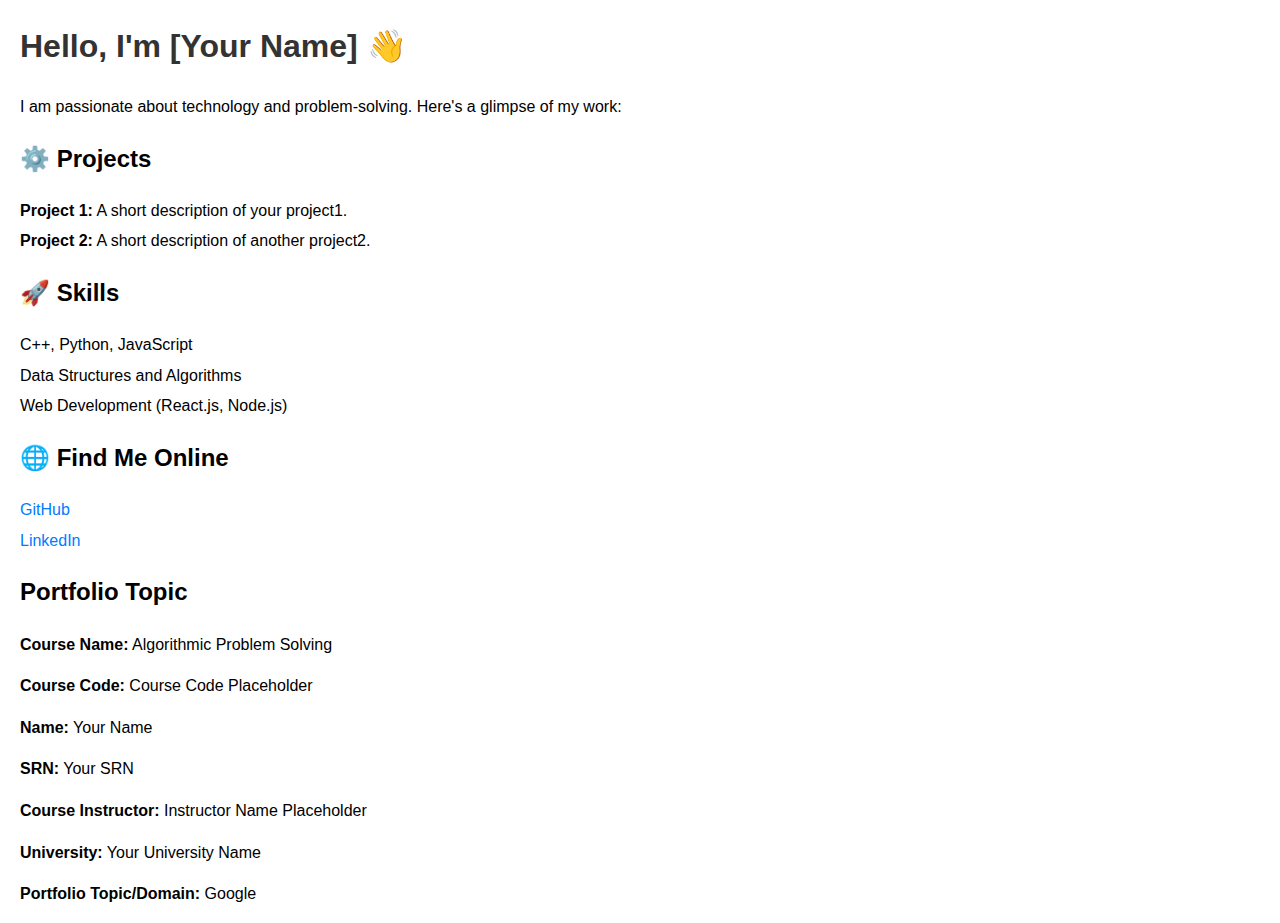
==== index.html @ 80672868 "Create index.html" ====
<!DOCTYPE html>
<html lang="en">
<head>
    <meta charset="UTF-8">
    <meta name="viewport" content="width=device-width, initial-scale=1.0">
    <title>Portfolio</title>
    <style>
        body {
            font-family: Arial, sans-serif;
            line-height: 1.6;
            margin: 0;
            padding: 0 20px;
        }
        h1 {
            color: #333;
        }
        a {
            color: #007bff;
            text-decoration: none;
        }
        a:hover {
            text-decoration: underline;
        }
        ul {
            list-style: none;
            padding: 0;
        }
        li {
            margin-bottom: 5px;
        }
    </style>
</head>
<body>
    <h1>Hello, I'm [Your Name] 👋</h1>
    <p>I am passionate about technology and problem-solving. Here's a glimpse of my work:</p>

    <h2>⚙️ Projects</h2>
    <ul>
        <li><strong>Project 1:</strong> A short description of your project1.</li>
        <li><strong>Project 2:</strong> A short description of another project2.</li>
    </ul>

    <h2>🚀 Skills</h2>
    <ul>
        <li>C++, Python, JavaScript</li>
        <li>Data Structures and Algorithms</li>
        <li>Web Development (React.js, Node.js)</li>
    </ul>

    <h2>🌐 Find Me Online</h2>
    <ul>
        <li><a href="https://github.com" target="_blank">GitHub</a></li>
        <li><a href="https://linkedin.com" target="_blank">LinkedIn</a></li>
    </ul>

    <h2>Portfolio Topic</h2>
    <p><strong>Course Name:</strong> Algorithmic Problem Solving</p>
    <p><strong>Course Code:</strong> Course Code Placeholder</p>
    <p><strong>Name:</strong> Your Name</p>
    <p><strong>SRN:</strong> Your SRN</p>
    <p><strong>Course Instructor:</strong> Instructor Name Placeholder</p>
    <p><strong>University:</strong> Your University Name</p>
    <p><strong>Portfolio Topic/Domain:</strong> Google</p>
</body>
</html>
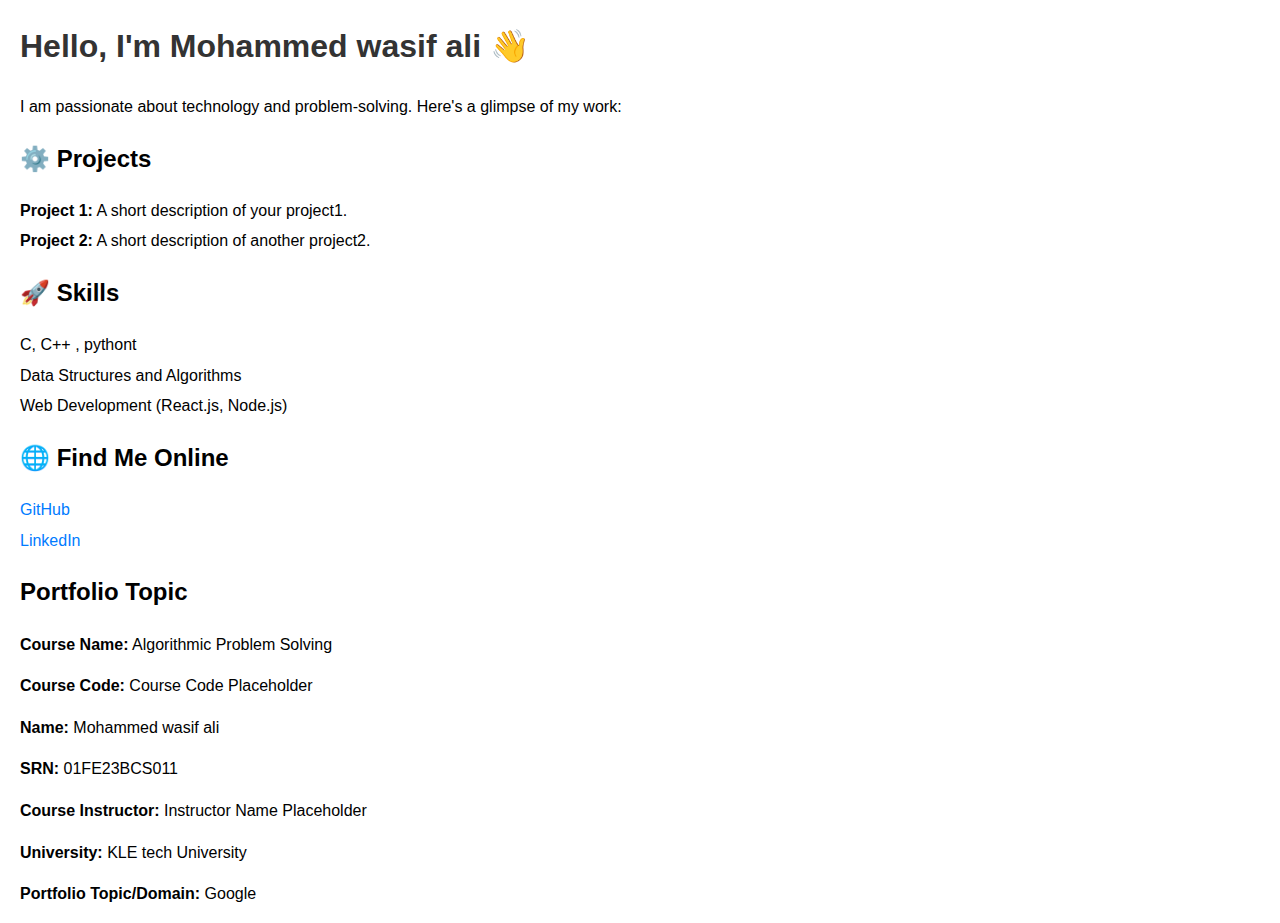
==== commit 575393dc: "Update index.html" ====
--- a/index.html
+++ b/index.html
@@ -31,7 +31,7 @@
     </style>
 </head>
 <body>
-    <h1>Hello, I'm [Your Name] 👋</h1>
+    <h1>Hello, I'm Mohammed wasif ali 👋</h1>
     <p>I am passionate about technology and problem-solving. Here's a glimpse of my work:</p>
 
     <h2>⚙️ Projects</h2>
@@ -42,7 +42,7 @@
 
     <h2>🚀 Skills</h2>
     <ul>
-        <li>C++, Python, JavaScript</li>
+        <li>C, C++ , pythont</li>
         <li>Data Structures and Algorithms</li>
         <li>Web Development (React.js, Node.js)</li>
     </ul>
@@ -56,10 +56,10 @@
     <h2>Portfolio Topic</h2>
     <p><strong>Course Name:</strong> Algorithmic Problem Solving</p>
     <p><strong>Course Code:</strong> Course Code Placeholder</p>
-    <p><strong>Name:</strong> Your Name</p>
-    <p><strong>SRN:</strong> Your SRN</p>
+    <p><strong>Name:</strong> Mohammed wasif ali </p>
+    <p><strong>SRN:</strong> 01FE23BCS011 </p>
     <p><strong>Course Instructor:</strong> Instructor Name Placeholder</p>
-    <p><strong>University:</strong> Your University Name</p>
+    <p><strong>University:</strong> KLE tech University </p>
     <p><strong>Portfolio Topic/Domain:</strong> Google</p>
 </body>
 </html>
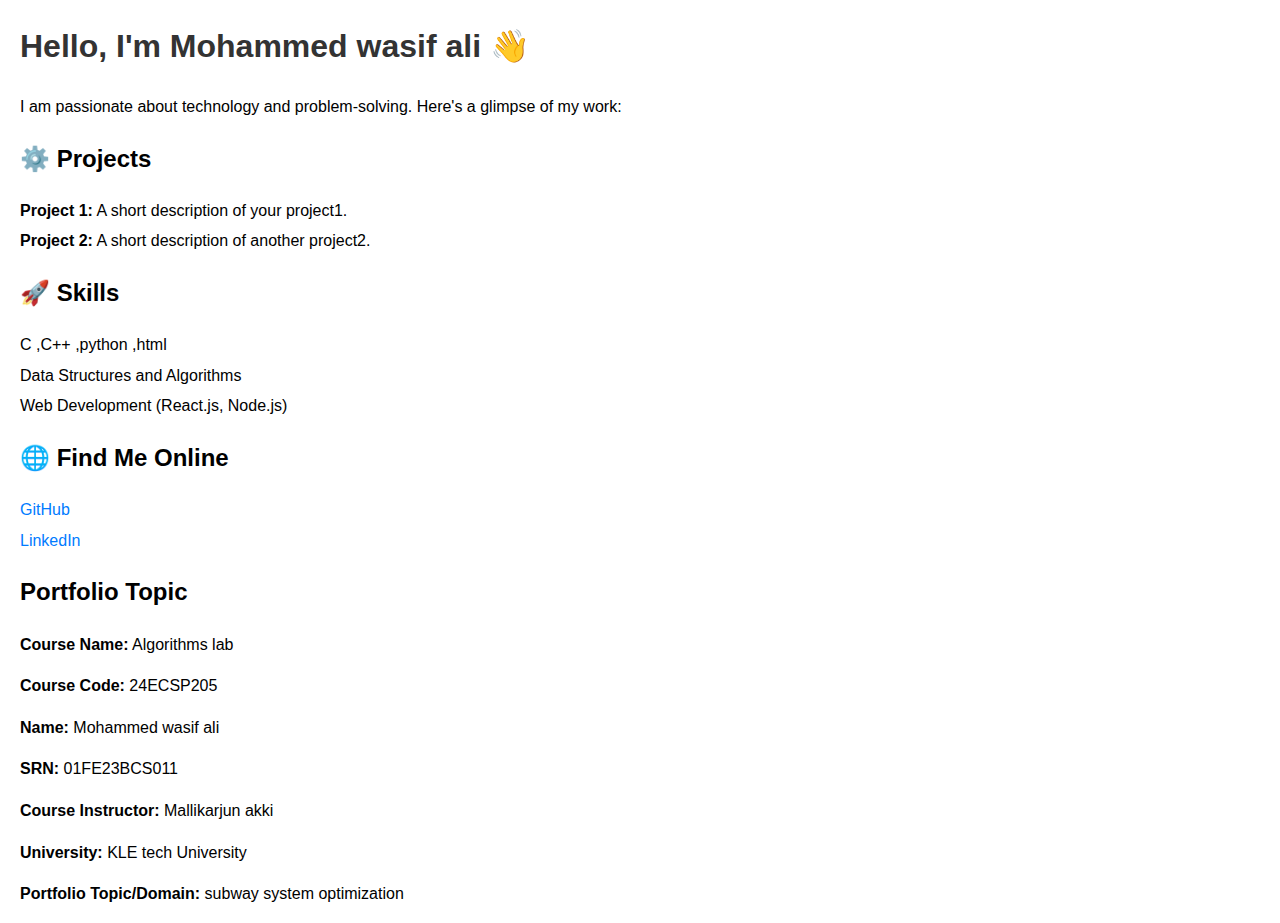
==== commit 75bfefdb: "Update last part 1" ====
--- a/index.html
+++ b/index.html
@@ -42,24 +42,24 @@
 
     <h2>🚀 Skills</h2>
     <ul>
-        <li>C, C++ , pythont</li>
+        <li>C ,C++ ,python ,html</li>
         <li>Data Structures and Algorithms</li>
         <li>Web Development (React.js, Node.js)</li>
     </ul>
 
     <h2>🌐 Find Me Online</h2>
     <ul>
-        <li><a href="https://github.com" target="_blank">GitHub</a></li>
-        <li><a href="https://linkedin.com" target="_blank">LinkedIn</a></li>
+        <li><a href="https://github.com/mohammedwasifali011/topic.github.io/edit/main/index.html">GitHub</a></li>
+        <li><a href="https://www.linkedin.com/in/mohammed-wasif-ali-27484b2a2/" target="_blank">LinkedIn</a></li>
     </ul>
 
     <h2>Portfolio Topic</h2>
-    <p><strong>Course Name:</strong> Algorithmic Problem Solving</p>
-    <p><strong>Course Code:</strong> Course Code Placeholder</p>
+    <p><strong>Course Name:</strong> Algorithms lab</p>
+    <p><strong>Course Code:</strong> 24ECSP205 </p>
     <p><strong>Name:</strong> Mohammed wasif ali </p>
     <p><strong>SRN:</strong> 01FE23BCS011 </p>
-    <p><strong>Course Instructor:</strong> Instructor Name Placeholder</p>
+    <p><strong>Course Instructor:</strong> Mallikarjun akki</p>
     <p><strong>University:</strong> KLE tech University </p>
-    <p><strong>Portfolio Topic/Domain:</strong> Google</p>
+    <p><strong>Portfolio Topic/Domain:</strong> subway system optimization</p>
 </body>
 </html>
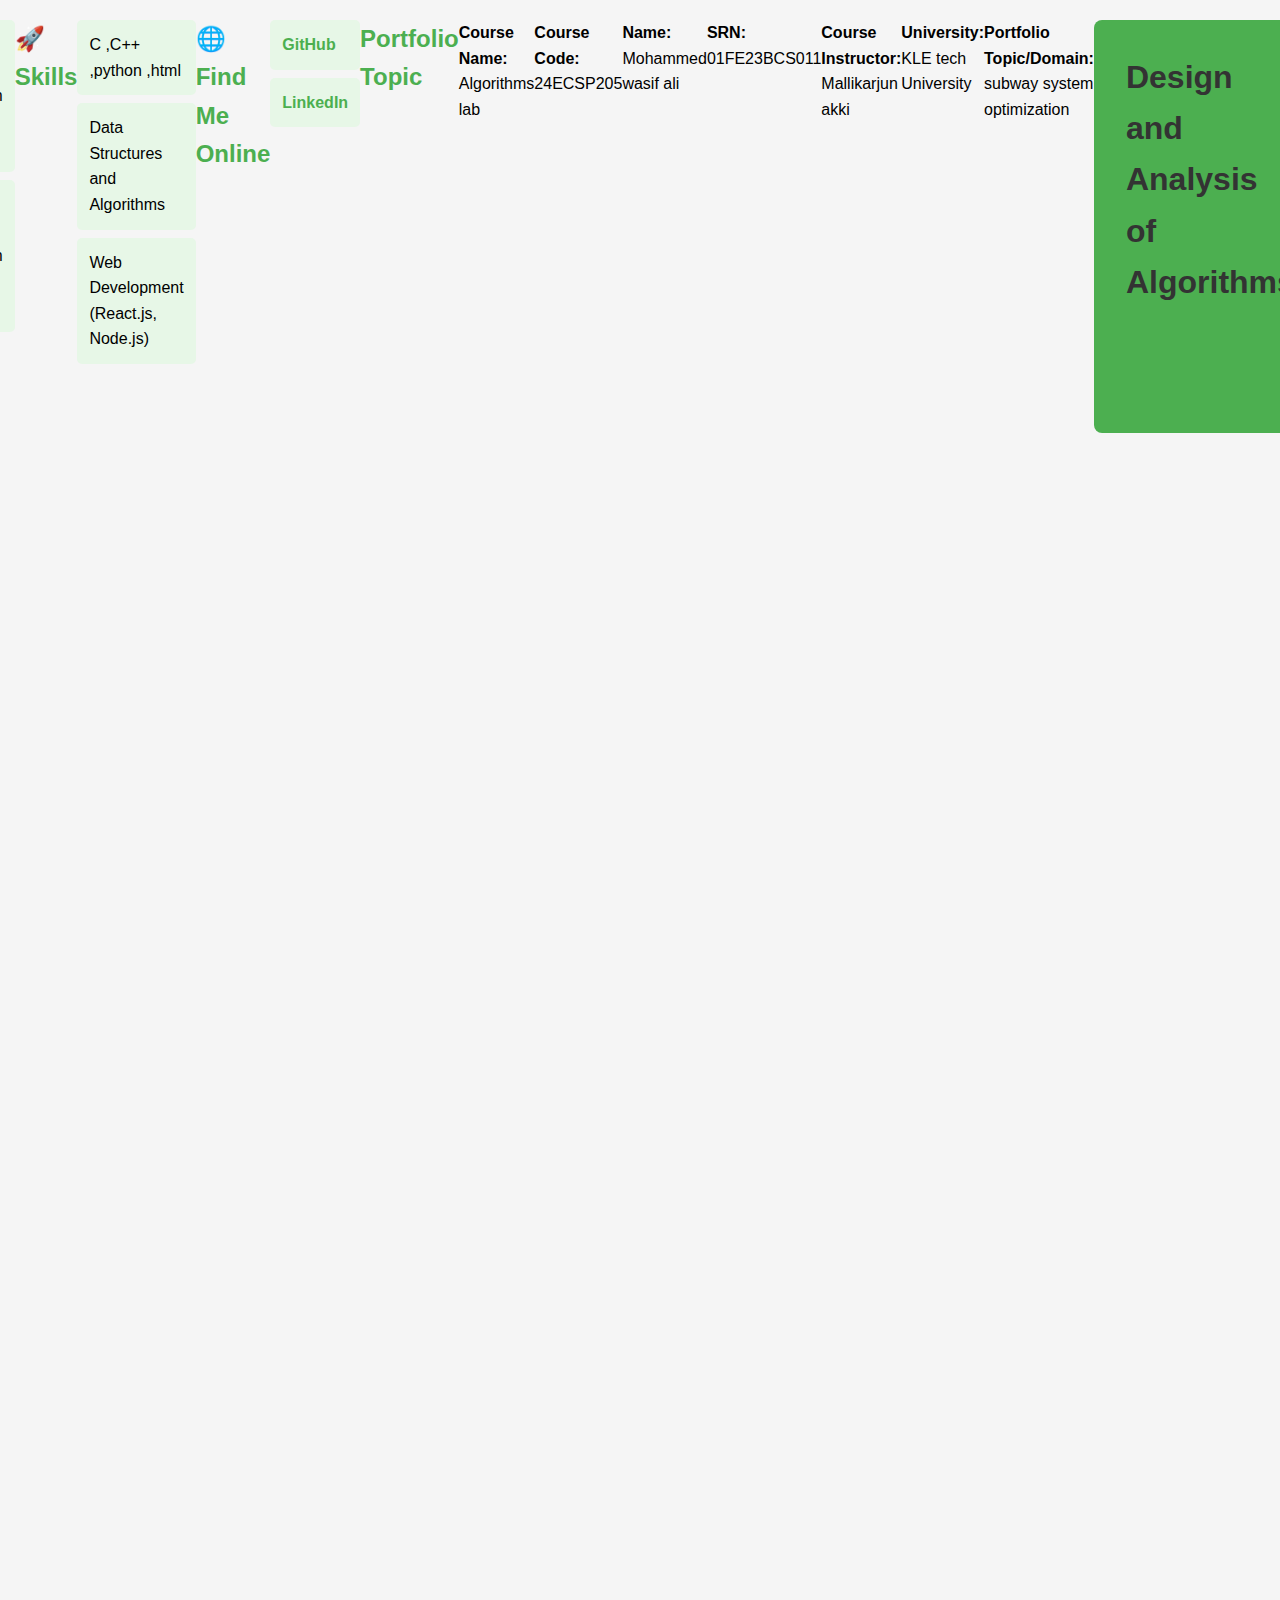
==== commit 9da3d8d3: "Update index.html     major change" ====
--- a/index.html
+++ b/index.html
@@ -61,5 +61,79 @@
     <p><strong>Course Instructor:</strong> Mallikarjun akki</p>
     <p><strong>University:</strong> KLE tech University </p>
     <p><strong>Portfolio Topic/Domain:</strong> subway system optimization</p>
+<!DOCTYPE html>
+<html lang="en">
+<head>
+    <meta charset="UTF-8">
+    <meta name="viewport" content="width=device-width, initial-scale=1.0">
+    <title>Design and Analysis of Algorithms Portfolio</title>
+    <link rel="stylesheet" href="style.css">
+</head>
+<body>
+    <header>
+        <h1>Design and Analysis of Algorithms</h1>
+        <h2>Learning Portfolio</h2>
+    </header>
+    <nav>
+        <ul>
+            <li><a href="index.html">Home Page</a></li>
+            <li><a href="course_project.html">Course Project</a></li>
+            <li><a href="learning_reflections.html">Learning Reflections</a></li>
+        </ul>
+    </nav>
+    <main>
+        <section id="introduction">
+            <h2>Home Page – Introduction</h2>
+            <p>Reflect on the following questions:</p>
+            <ul>
+                <li>What is the course about?</li>
+                <li>What kind of data structures and algorithms have you studied?</li>
+                <li>How do you connect the course with real-time applications?</li>
+            </ul>
+        </section>
+        <section id="course_project">
+            <h2>Course Project Introduction</h2>
+            <p>Reflect on the following:</p>
+            <ul>
+                <li>Details of the problem space and how it was arrived at</li>
+                <li>Summary of findings from the white paper</li>
+                <li>Reflection on city design and identified business cases</li>
+                <li>Problem definition and team details</li>
+                <li>Business cases that each member is working on</li>
+            </ul>
+        </section>
+        <section id="learning_reflections">
+            <h2>Course Learning Reflections</h2>
+            <p>Each team member should reflect on:</p>
+            <ul>
+                <li>What kinds of problems do we see in nature? (iteration, recursion, backtracking)</li>
+                <li>What is space and time efficiency? Why are they important?</li>
+                <li>Takeaways from different design principles from chapter 2</li>
+                <li>The hierarchical data and tree data structures (tree, bst, avl, etc.)</li>
+                <li>Need for array query algorithms and their applications</li>
+                <li>Difference between trees and graphs and their traversals</li>
+                <li>Sorting and searching algorithms and their real-world connections</li>
+                <li>Importance of graph algorithms (spanning trees, shortest paths)</li>
+                <li>Algorithm design techniques studied</li>
+            </ul>
+            <h3>Additional Reflection Questions</h3>
+            <ul>
+                <li>How do you determine the most efficient approach when solving a complex problem?</li>
+                <li>Reflect on balancing multiple conflicting constraints in a design. What approach did you take?</li>
+                <li>What criteria do you use to evaluate the effectiveness of a solution?</li>
+                <li>How can you adapt an existing solution to address a new or unforeseen challenge?</li>
+                <li>What strategies do you use to identify patterns or structures in complex datasets?</li>
+                <li>How do you decide when to prioritize simplicity over optimization in a solution?</li>
+                <li>Reflect on breaking down a problem into smaller components.</li>
+                <li>What trade-offs do you consider when choosing different approaches to solve a problem?</li>
+                <li>How do you identify and address potential weaknesses in a solution?</li>
+                <li>Reflect on applying knowledge from one context to another.</li>
+                <li>How do you decide when to innovate versus relying on tried-and-tested solutions?</li>
+            </ul>
+        </section>
+    </main>
+    <footer>
+        <p>&copy; 2024 Design and Analysis of Algorithms Portfolio</p>
+    </footer>
 </body>
 </html>
--- a/style.css
+++ b/style.css
@@ -0,0 +1,110 @@
+/* Reset default margin and padding */
+* {
+    margin: 0;
+    padding: 0;
+    box-sizing: border-box;
+}
+
+/* Global Styles */
+body {
+    font-family: 'Poppins', sans-serif;
+    background-color: #f5f5f5;
+    margin: 0;
+    padding: 20px; /* Adding padding to the body to prevent sticking at the top */
+    display: flex;
+    justify-content: center;
+    align-items: flex-start; /* Aligns content towards the top */
+    min-height: 100vh;
+}
+
+/* Main Container */
+section {
+    background-color: white;
+    padding: 2rem;
+    width: 90%;
+    max-width: 800px;
+    box-shadow: 0 4px 15px rgba(0, 0, 0, 0.1);
+    border-radius: 8px;
+    text-align: center;
+    margin-top: 30px; /* Adding margin to ensure there's space from the top */
+}
+
+/* Header */
+header {
+    background-color: #4CAF50;
+    color: white;
+    padding: 2rem;
+    border-radius: 8px;
+    margin-bottom: 1.5rem;
+}
+
+header h1 {
+    font-size: 2rem;
+    margin: 0;
+}
+
+header p {
+    margin: 1rem 0 0;
+}
+
+/* Section Titles */
+h2 {
+    color: #4CAF50;
+    margin-bottom: 1rem;
+}
+
+/* List Items */
+ul {
+    list-style: none;
+    padding: 0;
+}
+
+ul li {
+    background-color: #e7f7e7;
+    margin-bottom: 0.5rem;
+    padding: 0.75rem;
+    border-radius: 5px;
+}
+
+/* Links */
+a {
+    color: #4CAF50;
+    text-decoration: none;
+    font-weight: bold;
+}
+
+a:hover {
+    text-decoration: underline;
+}
+
+/* Definition List */
+dl dt {
+    font-weight: bold;
+    color: #333;
+    margin-top: 1rem;
+}
+
+dl dd {
+    margin-left: 1.5rem;
+    color: #666;
+}
+
+/* Blockquote */
+blockquote {
+    font-style: italic;
+    color: #555;
+    border-left: 4px solid #4CAF50;
+    padding-left: 1rem;
+    margin-top: 2rem;
+}
+
+/* Responsive Design */
+@media (max-width: 600px) {
+    section {
+        padding: 1.5rem;
+    }
+
+    header {
+        padding: 1.5rem;
+    }
+}
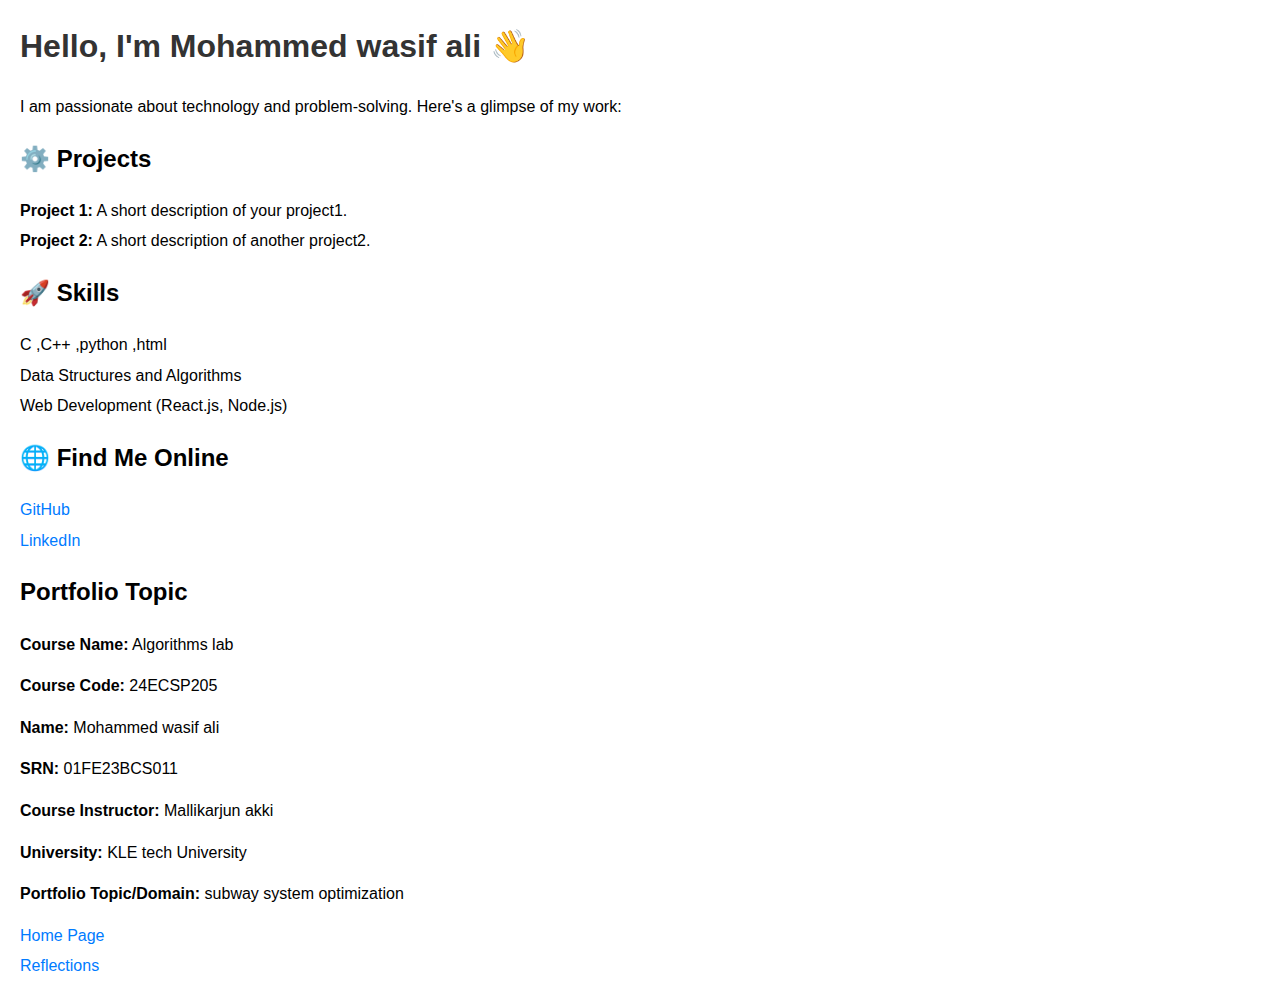
==== commit 85f2fa77: "Update index.html link" ====
--- a/index.html
+++ b/index.html
@@ -61,79 +61,12 @@
     <p><strong>Course Instructor:</strong> Mallikarjun akki</p>
     <p><strong>University:</strong> KLE tech University </p>
     <p><strong>Portfolio Topic/Domain:</strong> subway system optimization</p>
-<!DOCTYPE html>
-<html lang="en">
-<head>
-    <meta charset="UTF-8">
-    <meta name="viewport" content="width=device-width, initial-scale=1.0">
-    <title>Design and Analysis of Algorithms Portfolio</title>
-    <link rel="stylesheet" href="style.css">
-</head>
-<body>
-    <header>
-        <h1>Design and Analysis of Algorithms</h1>
-        <h2>Learning Portfolio</h2>
-    </header>
-    <nav>
-        <ul>
-            <li><a href="index.html">Home Page</a></li>
-            <li><a href="course_project.html">Course Project</a></li>
-            <li><a href="learning_reflections.html">Learning Reflections</a></li>
-        </ul>
-    </nav>
-    <main>
-        <section id="introduction">
-            <h2>Home Page – Introduction</h2>
-            <p>Reflect on the following questions:</p>
-            <ul>
-                <li>What is the course about?</li>
-                <li>What kind of data structures and algorithms have you studied?</li>
-                <li>How do you connect the course with real-time applications?</li>
-            </ul>
-        </section>
-        <section id="course_project">
-            <h2>Course Project Introduction</h2>
-            <p>Reflect on the following:</p>
-            <ul>
-                <li>Details of the problem space and how it was arrived at</li>
-                <li>Summary of findings from the white paper</li>
-                <li>Reflection on city design and identified business cases</li>
-                <li>Problem definition and team details</li>
-                <li>Business cases that each member is working on</li>
-            </ul>
-        </section>
-        <section id="learning_reflections">
-            <h2>Course Learning Reflections</h2>
-            <p>Each team member should reflect on:</p>
-            <ul>
-                <li>What kinds of problems do we see in nature? (iteration, recursion, backtracking)</li>
-                <li>What is space and time efficiency? Why are they important?</li>
-                <li>Takeaways from different design principles from chapter 2</li>
-                <li>The hierarchical data and tree data structures (tree, bst, avl, etc.)</li>
-                <li>Need for array query algorithms and their applications</li>
-                <li>Difference between trees and graphs and their traversals</li>
-                <li>Sorting and searching algorithms and their real-world connections</li>
-                <li>Importance of graph algorithms (spanning trees, shortest paths)</li>
-                <li>Algorithm design techniques studied</li>
-            </ul>
-            <h3>Additional Reflection Questions</h3>
-            <ul>
-                <li>How do you determine the most efficient approach when solving a complex problem?</li>
-                <li>Reflect on balancing multiple conflicting constraints in a design. What approach did you take?</li>
-                <li>What criteria do you use to evaluate the effectiveness of a solution?</li>
-                <li>How can you adapt an existing solution to address a new or unforeseen challenge?</li>
-                <li>What strategies do you use to identify patterns or structures in complex datasets?</li>
-                <li>How do you decide when to prioritize simplicity over optimization in a solution?</li>
-                <li>Reflect on breaking down a problem into smaller components.</li>
-                <li>What trade-offs do you consider when choosing different approaches to solve a problem?</li>
-                <li>How do you identify and address potential weaknesses in a solution?</li>
-                <li>Reflect on applying knowledge from one context to another.</li>
-                <li>How do you decide when to innovate versus relying on tried-and-tested solutions?</li>
-            </ul>
-        </section>
-    </main>
-    <footer>
-        <p>&copy; 2024 Design and Analysis of Algorithms Portfolio</p>
-    </footer>
+<nav>
+    <ul>
+        <li><a href="index.html">Home Page</a></li>
+        <li><a href="reflections.html">Reflections</a></li>
+    </ul>
+</nav>
+
 </body>
 </html>
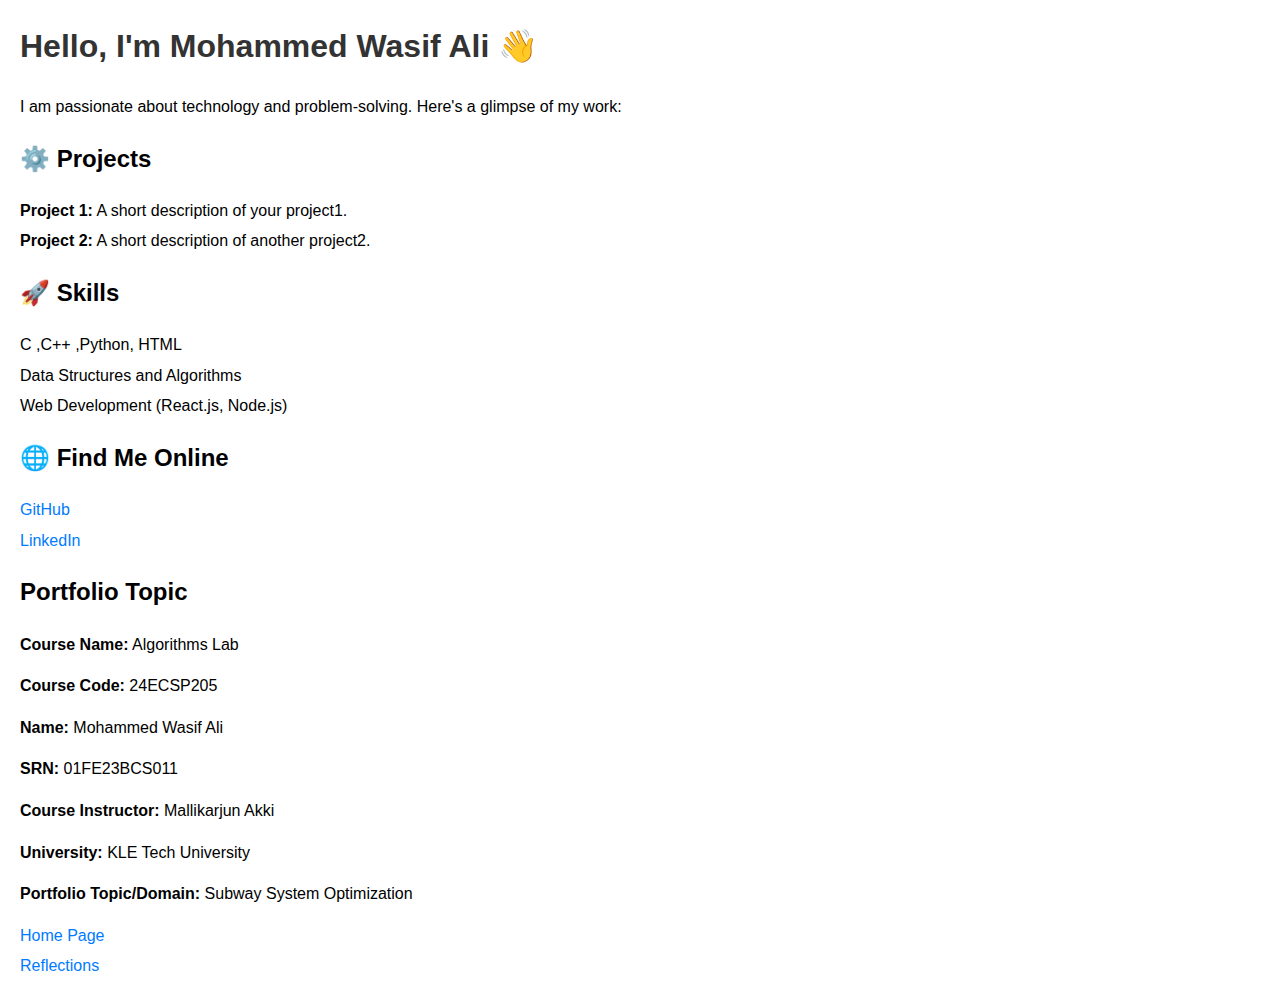
==== commit 52c498bc: "Update index.html. new age" ====
--- a/index.html
+++ b/index.html
@@ -31,7 +31,7 @@
     </style>
 </head>
 <body>
-    <h1>Hello, I'm Mohammed wasif ali 👋</h1>
+    <h1>Hello, I'm Mohammed Wasif Ali 👋</h1>
     <p>I am passionate about technology and problem-solving. Here's a glimpse of my work:</p>
 
     <h2>⚙️ Projects</h2>
@@ -42,7 +42,7 @@
 
     <h2>🚀 Skills</h2>
     <ul>
-        <li>C ,C++ ,python ,html</li>
+        <li>C ,C++ ,Python, HTML</li>
         <li>Data Structures and Algorithms</li>
         <li>Web Development (React.js, Node.js)</li>
     </ul>
@@ -54,19 +54,19 @@
     </ul>
 
     <h2>Portfolio Topic</h2>
-    <p><strong>Course Name:</strong> Algorithms lab</p>
+    <p><strong>Course Name:</strong> Algorithms Lab</p>
     <p><strong>Course Code:</strong> 24ECSP205 </p>
-    <p><strong>Name:</strong> Mohammed wasif ali </p>
+    <p><strong>Name:</strong> Mohammed Wasif Ali </p>
     <p><strong>SRN:</strong> 01FE23BCS011 </p>
-    <p><strong>Course Instructor:</strong> Mallikarjun akki</p>
-    <p><strong>University:</strong> KLE tech University </p>
-    <p><strong>Portfolio Topic/Domain:</strong> subway system optimization</p>
-<nav>
-    <ul>
-        <li><a href="index.html">Home Page</a></li>
-        <li><a href="reflections.html">Reflections</a></li>
-    </ul>
-</nav>
+    <p><strong>Course Instructor:</strong> Mallikarjun Akki</p>
+    <p><strong>University:</strong> KLE Tech University </p>
+    <p><strong>Portfolio Topic/Domain:</strong> Subway System Optimization</p>
 
+    <nav>
+        <ul>
+            <li><a href="index.html">Home Page</a></li>
+            <li><a href="reflections.html">Reflections</a></li>
+        </ul>
+    </nav>
 </body>
 </html>
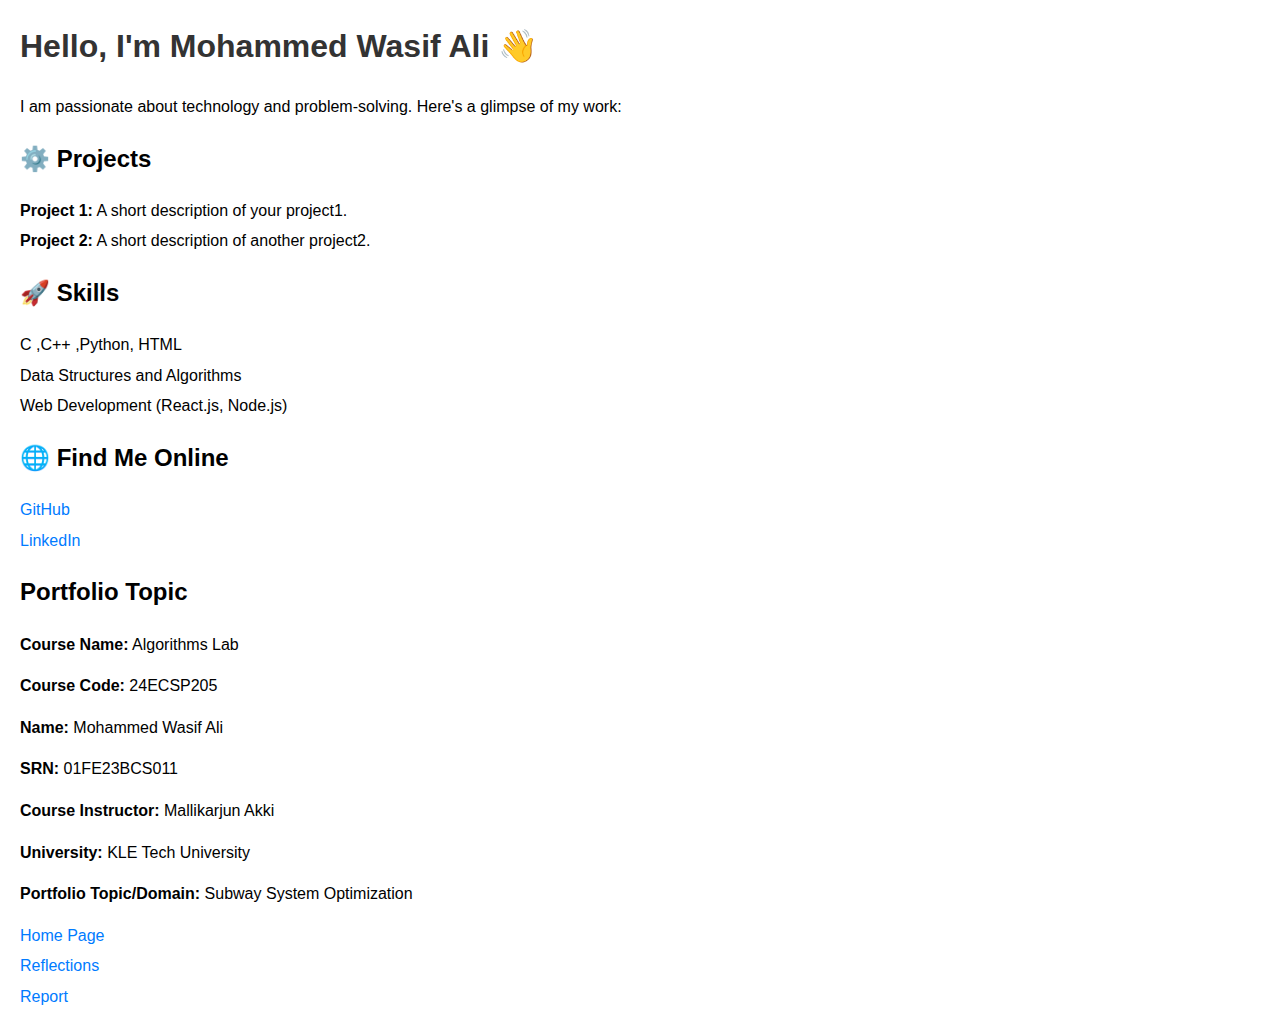
==== commit 361f132e: "Update index.html linking" ====
--- a/index.html
+++ b/index.html
@@ -66,6 +66,7 @@
         <ul>
             <li><a href="index.html">Home Page</a></li>
             <li><a href="reflections.html">Reflections</a></li>
+            <li><a href="report.html">Report</a></li>
         </ul>
     </nav>
 </body>
